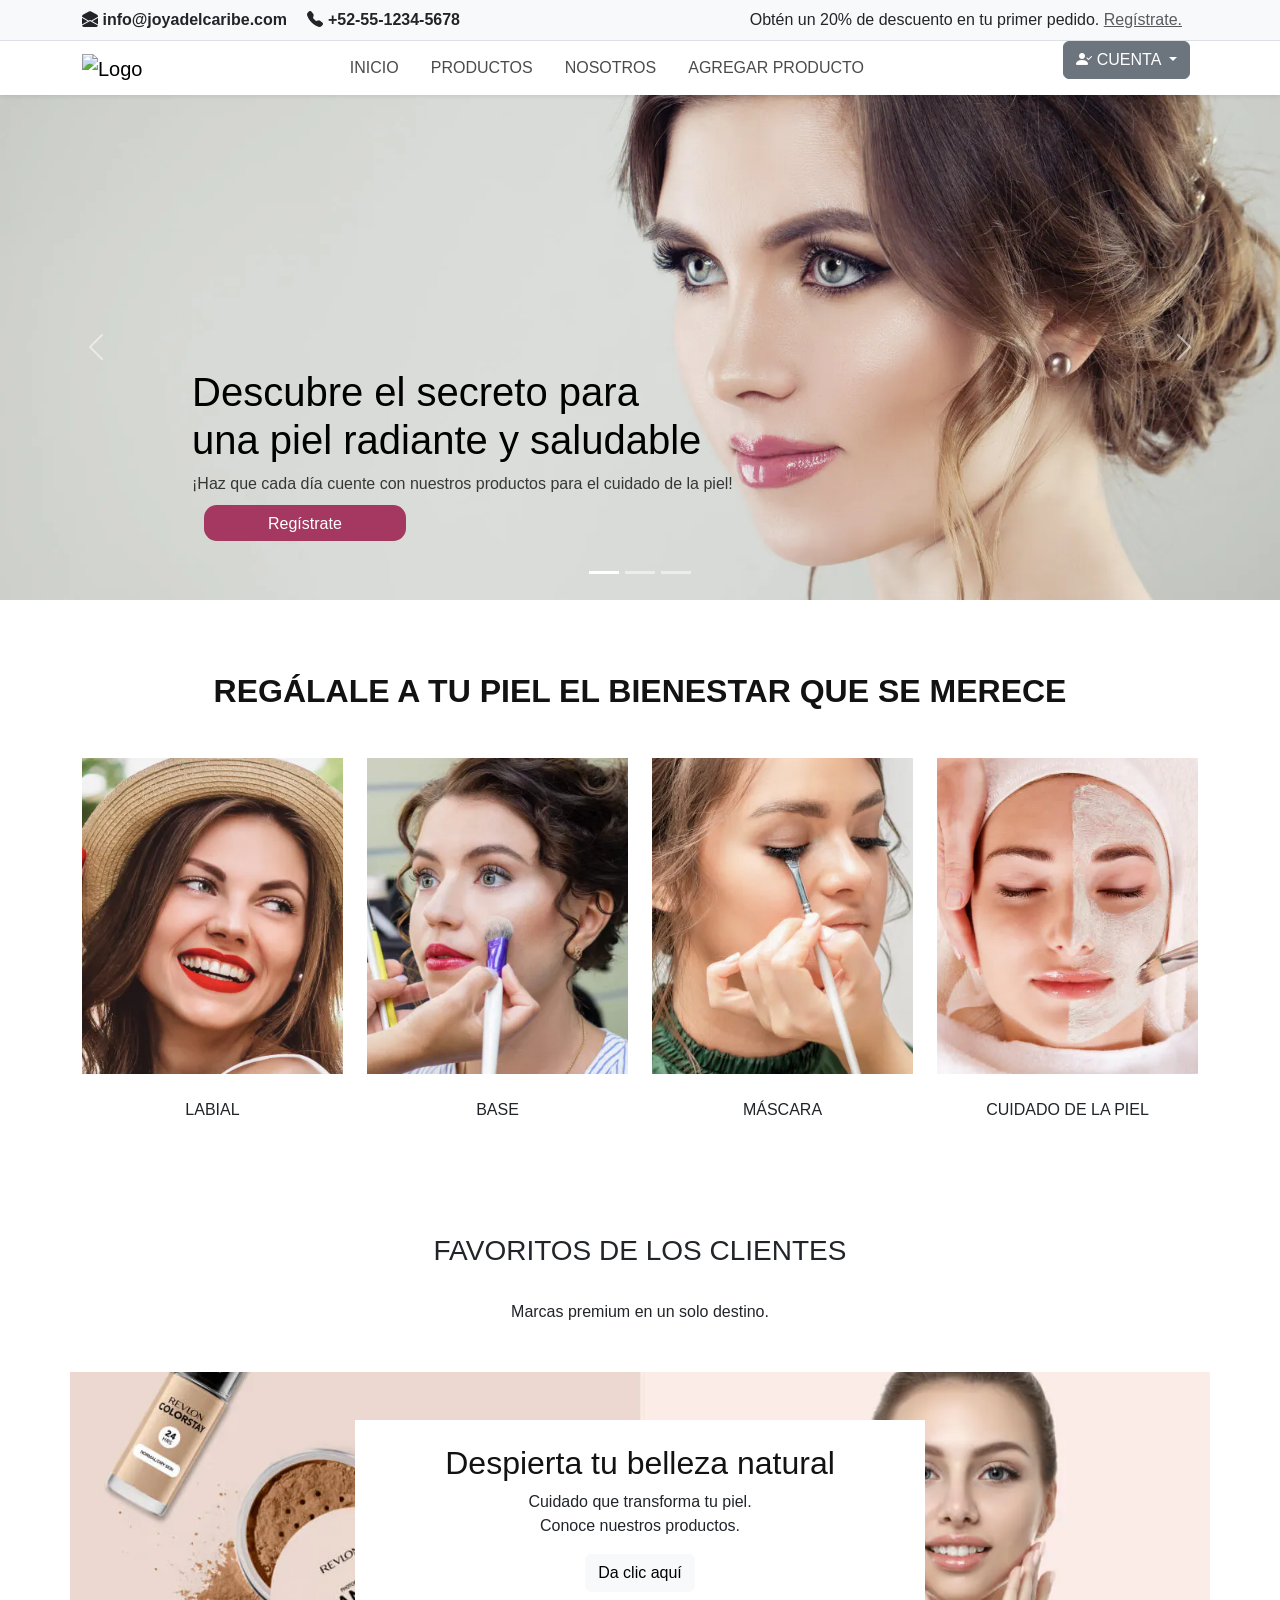
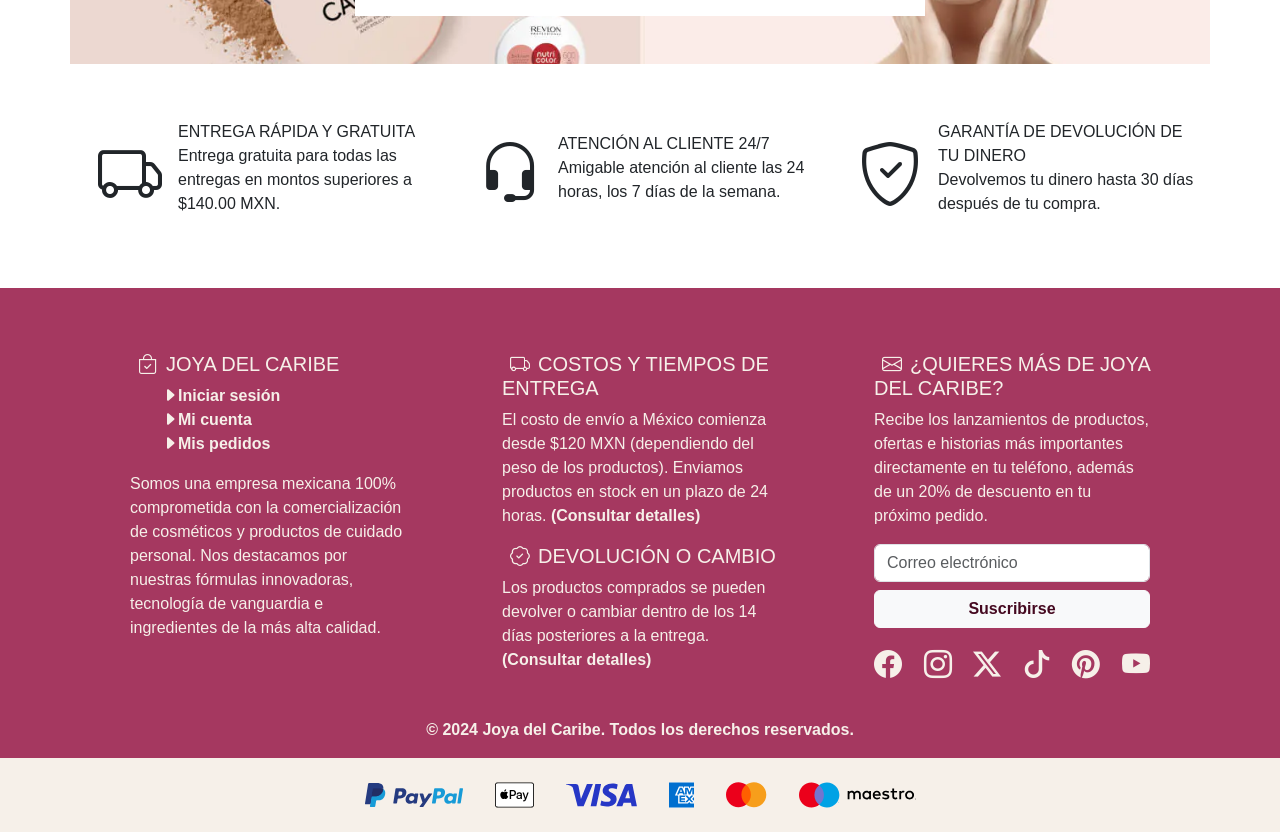
==== src/main/resources/static/index.html @ 875c250a "static agregado" ====
<!doctype html>
<html lang="en">

<head>
    <meta charset="utf-8">
    <meta name="viewport" content="width=device-width, initial-scale=1">
    <title>Joya del Caribe</title>
    <link href="https://cdn.jsdelivr.net/npm/bootstrap@5.3.3/dist/css/bootstrap.min.css" rel="stylesheet"
        integrity="sha384-QWTKZyjpPEjISv5WaRU9OFeRpok6YctnYmDr5pNlyT2bRjXh0JMhjY6hW+ALEwIH" crossorigin="anonymous">
    <script src="https://cdn.jsdelivr.net/npm/@popperjs/core@2.11.8/dist/umd/popper.min.js"
        integrity="sha384-I7E8VVD/ismYTF4hNIPjVp/Zjvgyol6VFvRkX/vR+Vc4jQkC+hVqc2pM8ODewa9r"
        crossorigin="anonymous"></script>
    <script src="https://cdn.jsdelivr.net/npm/bootstrap@5.3.3/dist/js/bootstrap.min.js"
        integrity="sha384-0pUGZvbkm6XF6gxjEnlmuGrJXVbNuzT9qBBavbLwCsOGabYfZo0T0to5eqruptLy"
        crossorigin="anonymous"></script>
    <!-- Iconos de bootstrap -->
    <link rel="stylesheet" href="https://cdn.jsdelivr.net/npm/bootstrap-icons@1.11.3/font/bootstrap-icons.min.css">

    <!-- Archivos css js navbar y Footer-->
    <link rel="stylesheet" href="./css/index.css">

    <link rel="stylesheet" href="./css/navbar-footer.css">
    <script src="./JavaScript/navfooter/navfooter.js" defer></script>
</head>


<body>
    <main>
        <div id="myCarousel" class="carousel slide mb-5" data-bs-ride="carousel">
            <div class="carousel-indicators">
                <button type="button" data-bs-target="#myCarousel" data-bs-slide-to="0" class="active"
                    aria-current="true" aria-label="Slide 1"></button>
                <button type="button" data-bs-target="#myCarousel" data-bs-slide-to="1" aria-label="Slide 2"></button>
                <button type="button" data-bs-target="#myCarousel" data-bs-slide-to="2" aria-label="Slide 3"></button>
            </div>
            <div class="carousel-inner">
                <div class="carousel-item active" data-bs-interval="4000">
                    <img src="./src/assets/index/slider1_bg.webp" class="d-block w-100" alt="">
                    <div class="container">
                        <div class="carousel-caption text-start d-none d-md-block">
                            <h1>Descubre el secreto para<br>
                                una piel radiante y saludable</h1>
                            <p class="opacity-75">¡Haz que cada día cuente con nuestros productos para el cuidado de la piel!</p>
                                <div class="container row justify-content-center" style="padding-bottom: 0.5rem;">
                                    <p><a class="bt-primary" href="/registro.html" style="text-decoration: none;">Regístrate</a></p>
                                </div>
                        </div>
                    </div>
                </div>
                <div class="carousel-item" data-bs-interval="4000">
                    <img src="./src/assets/index/slider2_bg.webp" class="d-block w-100" alt="">
                    <div class="container">
                        <div class="carousel-caption text-start d-none d-md-block">
                            <h1>Tu piel es única y hermosa</h1>
                            <p class="opacity-75">Ámala y cuídala con productos que realzan su belleza natural.</p>
                        </div>
                    </div>
                </div>
                <div class="carousel-item" data-bs-interval="4000">
                    <img src="./src/assets/index/slider3_bg.webp" class="d-block w-100" alt="">
                    <div class="container">
                        <div class="carousel-caption text-start d-none d-md-block">
                            <h2>Descubre el encanto <br> caribeño en cada tono.<br>Expresa tu belleza con <br>Joya del Caribe.</h2><br>
                            <p><a class="bt-primary" href="/producto.html" style="text-decoration: none;">Conoce nuestros productos</a></p>
                        </div>
                    </div>
                </div>
            </div>
            <button class="carousel-control-prev" type="button" data-bs-target="#myCarousel" data-bs-slide="prev">
                <span class="carousel-control-prev-icon" aria-hidden="true"></span>
                <span class="visually-hidden">Anterior</span>
            </button>
            <button class="carousel-control-next" type="button" data-bs-target="#myCarousel" data-bs-slide="next">
                <span class="carousel-control-next-icon" aria-hidden="true"></span>
                <span class="visually-hidden">Siguiente</span>
            </button>
        </div><br>

        <div class="text-center mb-5">
            <h2><strong>REGÁLALE A TU PIEL EL BIENESTAR QUE SE MERECE</strong></h2>
        </div>

        <div class="container mb-5">
            <div class="row text-center">
                <div class="col-6 col-md-3">
                    <img src="./src/assets/index/category-1.webp" alt="" class="img-fluid">
                    <p class="mt-4">LABIAL</p>
                </div>
                <div class="col-6 col-md-3"><img src="./src/assets/index/category-2.webp" alt="" class="img-fluid">
                    <p class="mt-4">BASE</p>
                </div>
                <div class="col-6 col-md-3"><img src="./src/assets/index/category-3.webp" alt="" class="img-fluid">
                    <p class="mt-4">MÁSCARA</p>
                </div>
                <div class="col-6 col-md-3"><img src="./src/assets/index/category-4.webp" alt="" class="img-fluid">
                    <p class="mt-4">CUIDADO DE LA PIEL</p>
                </div>
            </div>
        </div>

        <div class="text-center pt-5 mb-5">
            <h3>FAVORITOS DE LOS CLIENTES</h3> <br>
                Marcas premium en un solo destino.
        </div>

        <div class="container text-center mb-5" id="banner">
            <div class="row justify-content-center">
                <div class="col-10 col-md-6 m-5 p-4" id="bannerCaja">
                    <h2>Despierta tu belleza natural</h2>
                    <p>Cuidado que transforma tu piel. <br>
                       Conoce nuestros productos.</p>
                       <a href="./producto.html"><button type="button" class="btn btn-light">Da clic aquí</button></a>
                    
                </div>

            </div>
        </div>

        <div class="container mb-5">
            <div class="row">
                <div class="col-12 col-lg-4 d-flex align-items-center">
                    <i class="bi bi-truck p-3" style="font-size: 4rem;"></i>
                    <p>ENTREGA RÁPIDA Y GRATUITA <br>
                       Entrega gratuita para todas las entregas en montos superiores a $140.00 MXN.</p>
                </div>
                <div class="col-12 col-lg-4 d-flex align-items-center">
                    <i class="bi bi-headset p-3" style="font-size: 4rem;"></i>
                    <p>ATENCIÓN AL CLIENTE 24/7 <br>
                       Amigable atención al cliente las 24 horas, los 7 días de la semana.</p>
                </div>
                <div class="col-12 col-lg-4 d-flex align-items-center">
                    <i class="bi bi-shield-check p-3" style="font-size: 4rem;"></i>

                    <p>GARANTÍA DE DEVOLUCIÓN DE TU DINERO <br>
                       Devolvemos tu dinero hasta 30 días después de tu compra.</p>
                </div>
            </div>
        </div>

    </main>

</body>

</html>
---- src/main/resources/static/css/index.css ----
h1{
    color: #000;
}

h2{
    color: rgb(19, 18, 18);
}

*{
    margin: 0;
    padding: 0;

    box-sizing: border-box;

    font-family: 'Trebuchet MS', 'Lucida Sans Unicode', 'Lucida Grande', 'Lucida Sans', Arial, sans-serif;
}

#banner{
    background-image: url(../src/assets/index/banner-1.webp);
    background-size: cover;
    background-position: center;
    background-repeat: no-repeat;
}

#bannerCaja{
    background-color: white;
}

.opacity-75{
    color: black;
}

.bt-primary{
    background-color: #A53860;
    opacity: 100%;
    color: white;
    padding-left: 4rem;
    padding-right: 4rem;
    padding-top: .6rem;
    padding-bottom: .6rem;
    border-radius: .8rem;
    transition: 0.3s;
    border: none;
}

.bt-primary:hover{
    background-color: #DA627D;
    opacity: 66%;
}

@media(max-width: 767px) {

    .img-bg {
        display: none;
    }
}

@media(min-width:767px) {
    
}
---- src/main/resources/static/css/navbar-footer.css ----
*{
    margin: 0;
    padding: 0;
    box-sizing: border-box;
    font-family: 'Trebuchet MS', 'Lucida Sans Unicode', 'Lucida Grande', 'Lucida Sans', Arial, sans-serif;
}

/* <-----------------------------Navbar-----------------------------> */
.nav-item a {
    color: #4b4b4b;
    
}

.nav-item a:hover {
    color: #880d40
}

/* <-----------------------------Footer-----------------------------> */
.footer-section {
    background-color: #A53860;
    color: #F6F0E9;
}

.footer-section a {
    text-decoration: none;
    color: #F6F0E9;

    transition: 0.3s;
}

.footer-section a:hover {
    color: #450920;
}

.footerPago {
    background-color: #F6F0E9;
}
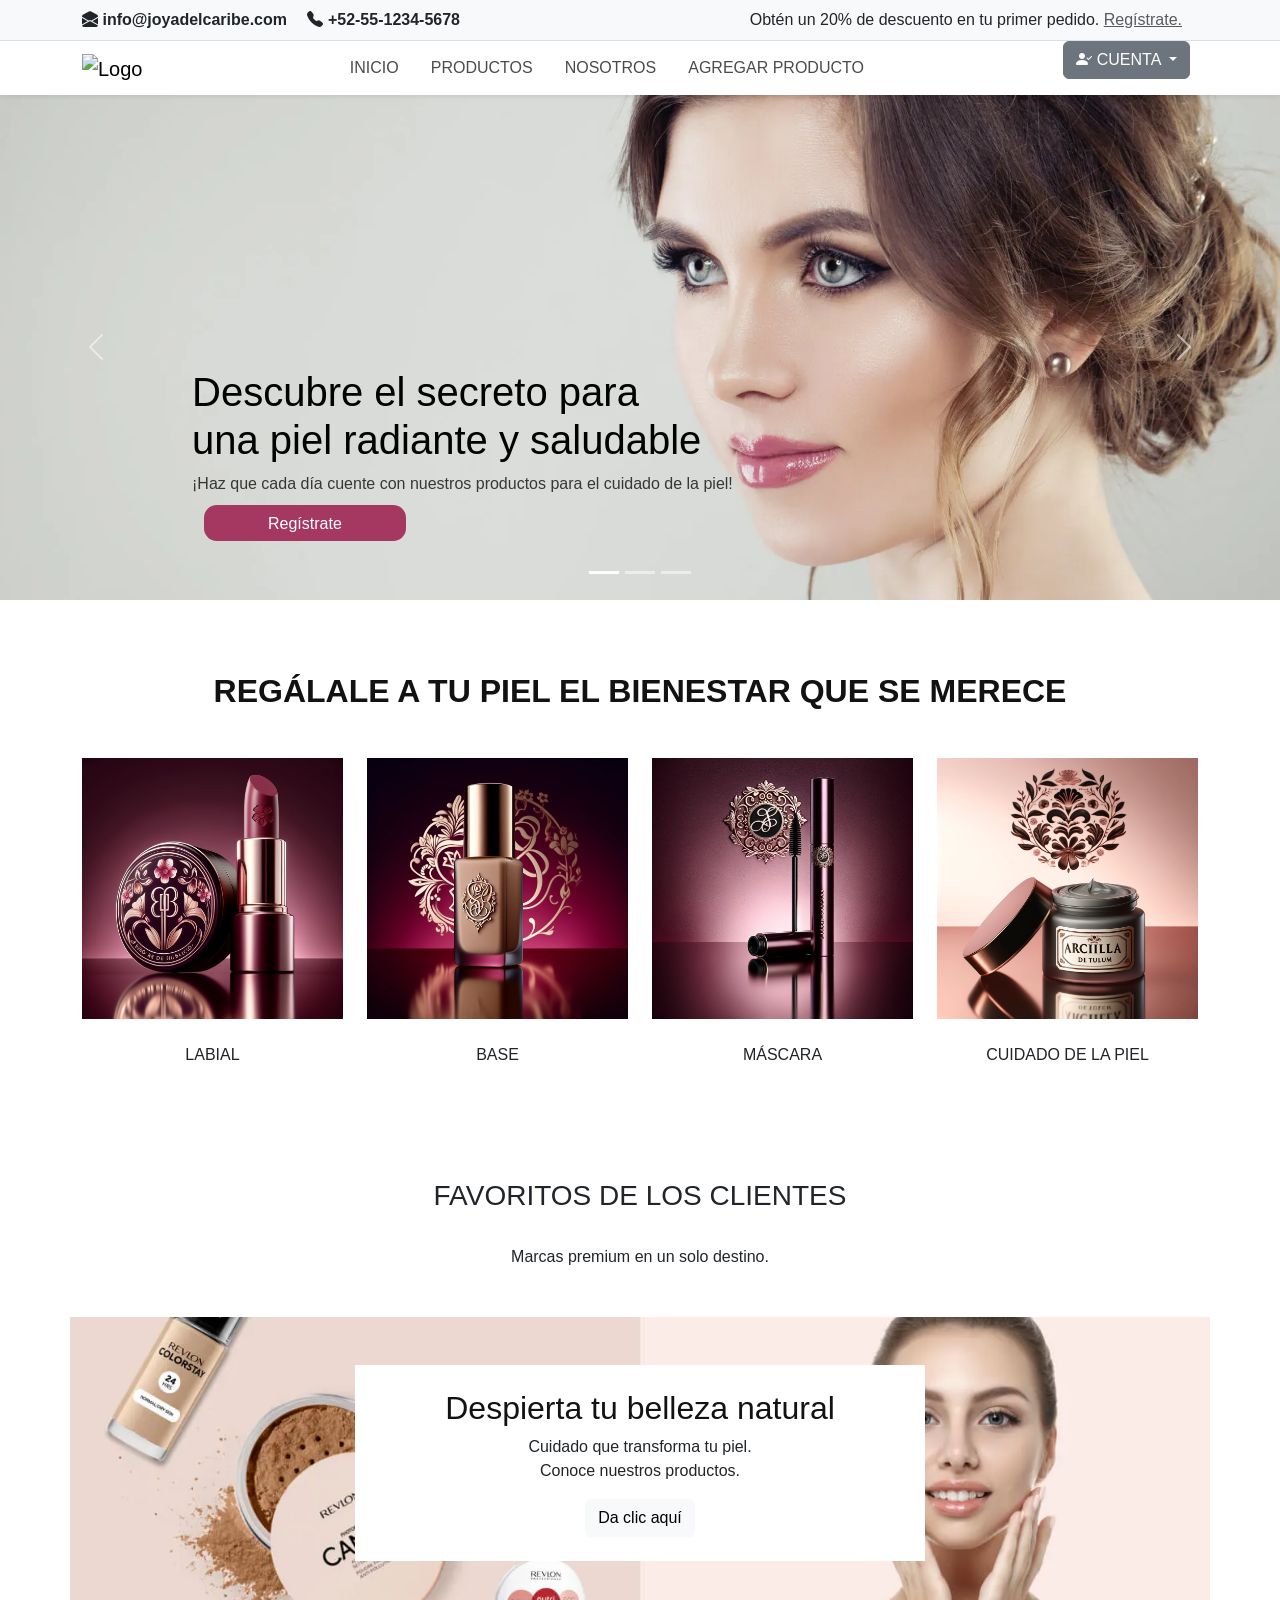
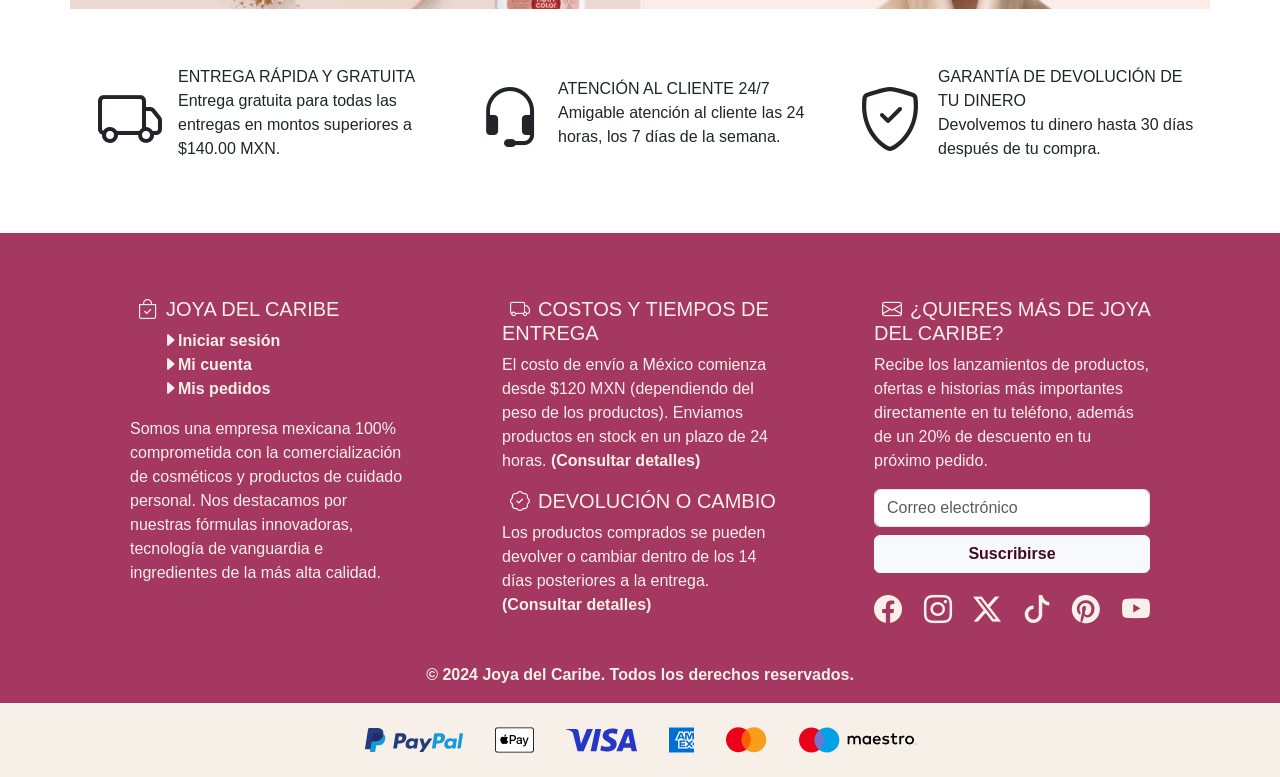
==== commit bbc3ae82: "Se cambian imágenes de inicio." ====
--- a/src/main/resources/static/index.html
+++ b/src/main/resources/static/index.html
@@ -83,16 +83,16 @@
         <div class="container mb-5">
             <div class="row text-center">
                 <div class="col-6 col-md-3">
-                    <img src="./src/assets/index/category-1.webp" alt="" class="img-fluid">
+                    <img src="./src/assets/productssrc/besosDeHibisco.webp" alt="" class="img-fluid">
                     <p class="mt-4">LABIAL</p>
                 </div>
-                <div class="col-6 col-md-3"><img src="./src/assets/index/category-2.webp" alt="" class="img-fluid">
+                <div class="col-6 col-md-3"><img src="./src/assets/productssrc/tonosDelCaribe.webp" alt="" class="img-fluid">
                     <p class="mt-4">BASE</p>
                 </div>
-                <div class="col-6 col-md-3"><img src="./src/assets/index/category-3.webp" alt="" class="img-fluid">
+                <div class="col-6 col-md-3"><img src="./src/assets/productssrc/cascadaNegra.webp" alt="" class="img-fluid">
                     <p class="mt-4">MÁSCARA</p>
                 </div>
-                <div class="col-6 col-md-3"><img src="./src/assets/index/category-4.webp" alt="" class="img-fluid">
+                <div class="col-6 col-md-3"><img src="./src/assets/productssrc/arcillaTulum.webp" alt="" class="img-fluid">
                     <p class="mt-4">CUIDADO DE LA PIEL</p>
                 </div>
             </div>
